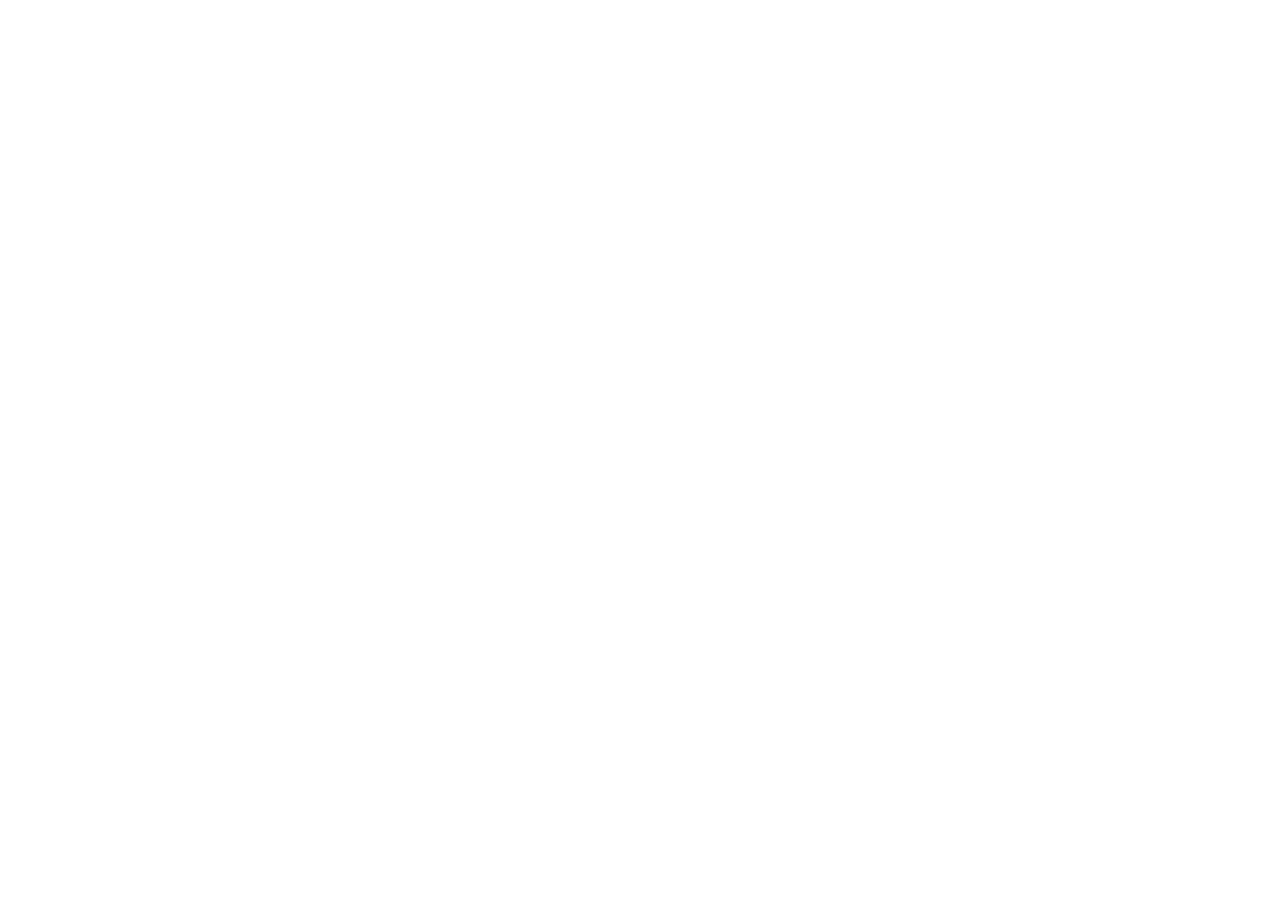
==== olimpia/index.html @ fe75a29a "olimpia 2" ====
<!DOCTYPE html>
<html lang="en">
<head>
    <meta charset="UTF-8">
    <meta name="viewport" content="width=device-width, initial-scale=1.0">
    <title>A 2024-es Olimpia</title>
    <link rel="stylesheet" href="bootstrap/bootstrap.css">
    <link rel="stylesheet" href="olimpia.css">
</head>
<body>



</body>
</html>
---- olimpia/olimpia.css ----
#keret {
  margin: 0px auto;
  padding: 20px;
  border: 1px solid black;
  box-shadow: 5px 5px 10px black;
  
  
}

#kep1 {
  height: 150px;
  
  float: right;
  
}

a {
  
}
.img-thumbnail{
	width:250px;
	height:200px;
}


h1, h2 {
  font-family: Verdana;
  color:grey;
}

p, li {
  
  text-indent: 20px;
}
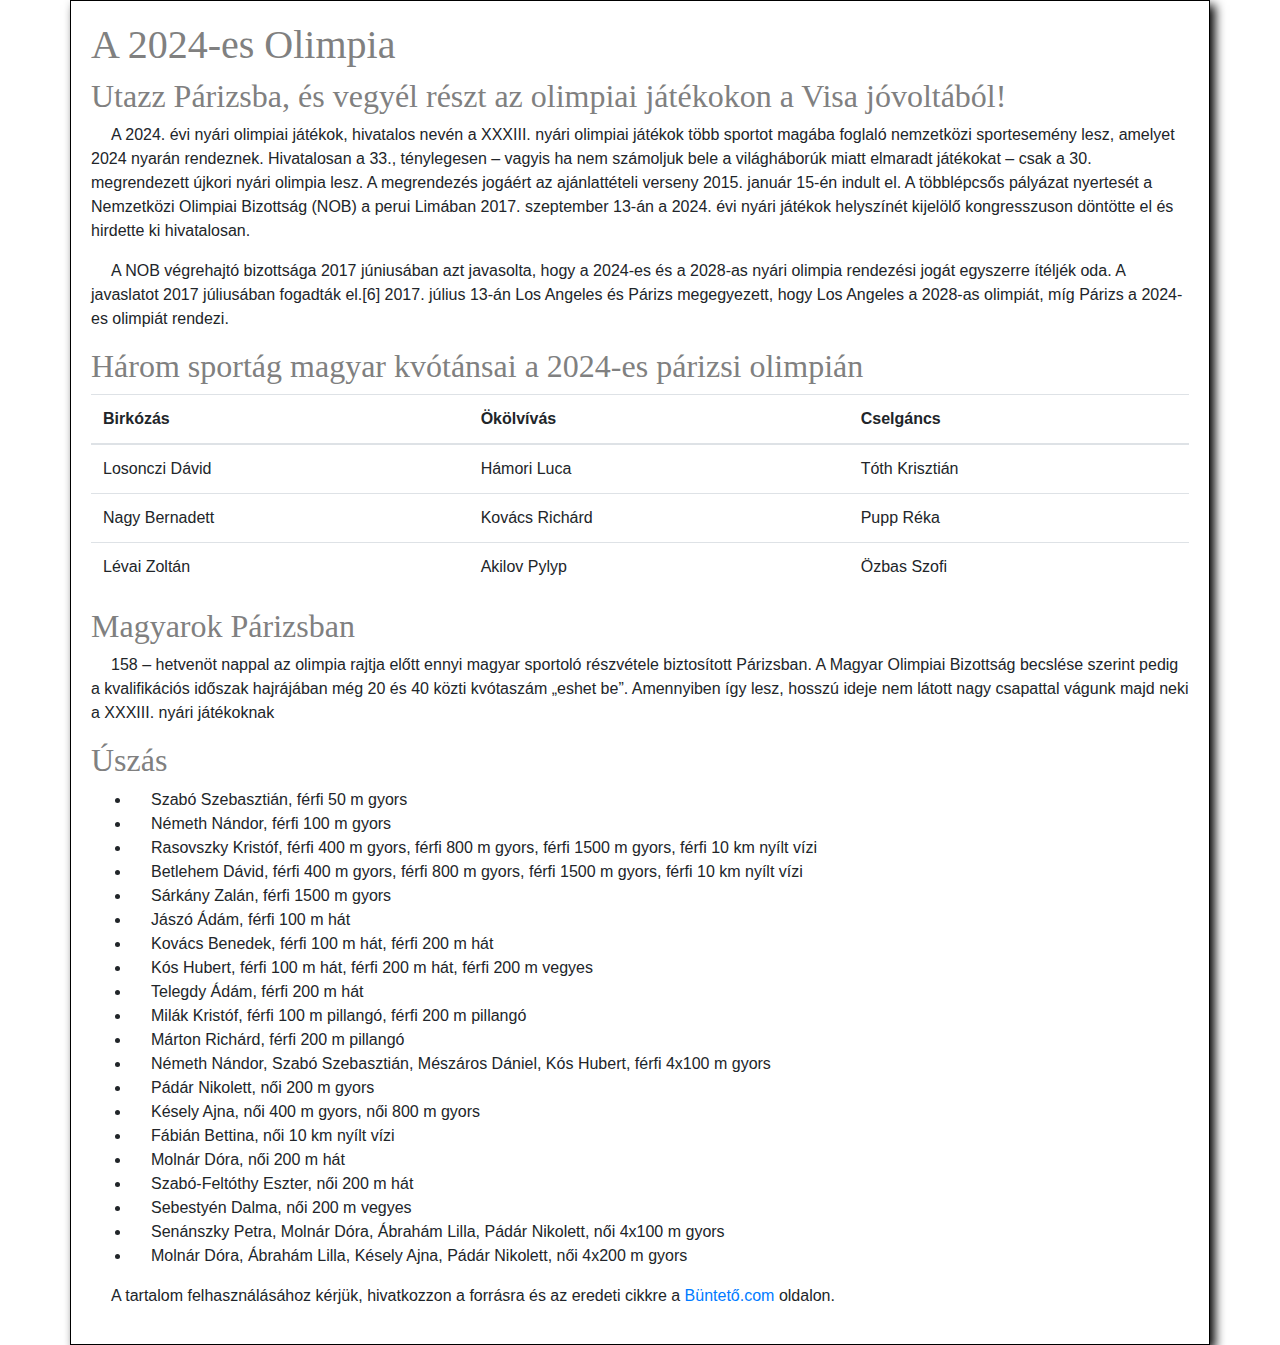
==== commit 60af15b6: "olimpia 3" ====
--- a/olimpia/index.html
+++ b/olimpia/index.html
@@ -1,5 +1,5 @@
 <!DOCTYPE html>
-<html lang="en">
+<html lang="hu">
 <head>
     <meta charset="UTF-8">
     <meta name="viewport" content="width=device-width, initial-scale=1.0">
@@ -8,8 +8,196 @@
     <link rel="stylesheet" href="olimpia.css">
 </head>
 <body>
-
-
-
+<div class="container" id="keret">
+<h1>
+    A 2024-es Olimpia
+</h1>
+
+<h2>
+    Utazz Párizsba, és vegyél részt az olimpiai játékokon a Visa jóvoltából!
+</h2>
+<p>
+    A 2024. évi nyári olimpiai játékok, hivatalos nevén a XXXIII. nyári olimpiai játékok több sportot magába foglaló nemzetközi sportesemény lesz, amelyet 2024 nyarán rendeznek. Hivatalosan a 33., ténylegesen – vagyis ha nem számoljuk bele a világháborúk miatt elmaradt játékokat – csak a 30. megrendezett újkori nyári olimpia lesz. A megrendezés jogáért az ajánlattételi verseny 2015. január 15-én indult el. A többlépcsős pályázat nyertesét a Nemzetközi Olimpiai Bizottság (NOB) a perui Limában 2017. szeptember 13-án a 2024. évi nyári játékok helyszínét kijelölő kongresszuson döntötte el és hirdette ki hivatalosan.
+</p>
+<p>
+    A NOB végrehajtó bizottsága 2017 júniusában azt javasolta, hogy a 2024-es és a 2028-as nyári olimpia rendezési jogát egyszerre ítéljék oda. A javaslatot 2017 júliusában fogadták el.[6] 2017. július 13-án Los Angeles és Párizs megegyezett, hogy Los Angeles a 2028-as olimpiát, míg Párizs a 2024-es olimpiát rendezi.
+</p>
+
+<h2>
+    Három sportág magyar kvótánsai a 2024-es párizsi olimpián
+</h2>
+
+<div class="row">
+    <div class="col-lg-4 col">
+    
+    </div>
+    <div class="col-lg-4 col">
+
+    </div>
+    <div class="col-lg-4 col">
+
+    </div>
+</div>
+<div class="row">
+    <div class="col-lg-4 col">
+
+    </div>
+    <div class="col-lg-4 col">
+
+    </div>
+    <div class="col-lg-4 col">
+
+    </div>
+</div>
+
+<table class="table">
+    <thead>
+        <tr>
+            <th>
+                Birkózás
+            </th>
+            <th>
+                Ökölvívás
+            </th>
+            <th>
+                Cselgáncs
+            </th>
+        </tr>
+    </thead>
+
+    <tbody>
+        <tr>
+            <td>
+                Losonczi Dávid
+            </td>
+            <td>
+                Hámori Luca
+            </td>
+            <td>
+                Tóth Krisztián
+            </td>
+        </tr>
+        <tr>
+            <td>
+                Nagy Bernadett
+            </td>
+            <td>
+                Kovács Richárd
+            </td>
+            <td>
+                Pupp Réka
+            </td>
+        </tr>
+        <tr>
+            <td>
+                Lévai Zoltán
+            </td>
+            <td>
+                Akilov Pylyp
+            </td>
+            <td>
+                Özbas Szofi
+            </td>
+        </tr>
+    </tbody>
+</table>
+
+<h2>
+    Magyarok Párizsban
+</h2>
+<p>
+    158 – hetvenöt nappal az olimpia rajtja előtt ennyi magyar sportoló részvétele biztosított Párizsban. A Magyar Olimpiai Bizottság becslése szerint pedig a kvalifikációs időszak hajrájában még 20 és 40 közti kvótaszám „eshet be”. Amennyiben így lesz, hosszú ideje nem látott nagy csapattal vágunk majd neki a XXXIII. nyári játékoknak
+</p>
+
+<h2>
+    Úszás
+</h2>
+<ul>
+    <li>
+        Szabó Szebasztián, férfi 50 m gyors
+    </li>
+
+    <li>
+        Németh Nándor, férfi 100 m gyors
+    </li>
+    
+    <li>
+        Rasovszky Kristóf, férfi 400 m gyors, férfi 800 m gyors, férfi 1500 m gyors, férfi 10 km nyílt vízi
+    </li>
+    
+    <li>
+        Betlehem Dávid, férfi 400 m gyors, férfi 800 m gyors, férfi 1500 m gyors, férfi 10 km nyílt vízi
+    </li>
+    
+    <li>
+        Sárkány Zalán, férfi 1500 m gyors
+    </li>
+    
+    <li>
+        Jászó Ádám, férfi 100 m hát
+    </li>
+    
+    <li>
+        Kovács Benedek, férfi 100 m hát, férfi 200 m hát
+    </li>
+    
+    <li>
+        Kós Hubert, férfi 100 m hát, férfi 200 m hát, férfi 200 m vegyes
+    </li>
+    
+    <li>
+        Telegdy Ádám, férfi 200 m hát
+    </li>
+    
+    <li>
+        Milák Kristóf, férfi 100 m pillangó, férfi 200 m pillangó
+    </li>
+    
+    <li>
+        Márton Richárd, férfi 200 m pillangó
+    </li>
+    
+    <li>
+        Németh Nándor, Szabó Szebasztián, Mészáros Dániel, Kós Hubert, férfi 4x100 m gyors
+    </li>
+    
+    <li>
+        Pádár Nikolett, női 200 m gyors
+    </li>
+    
+    <li>
+        Késely Ajna, női 400 m gyors, női 800 m gyors
+    </li>
+    
+    <li>
+        Fábián Bettina, női 10 km nyílt vízi
+    </li>
+    
+    <li>
+        Molnár Dóra, női 200 m hát 
+    </li>
+    
+    <li>
+        Szabó-Feltóthy Eszter, női 200 m hát
+    </li>
+    
+    <li>
+        Sebestyén Dalma, női 200 m vegyes
+    </li>
+    
+    <li>
+        Senánszky Petra, Molnár Dóra, Ábrahám Lilla, Pádár Nikolett, női 4x100 m gyors
+    </li>
+    
+    <li>
+        Molnár Dóra, Ábrahám Lilla, Késely Ajna, Pádár Nikolett, női 4x200 m gyors
+    </li>
+</ul>
+
+<p>
+    A tartalom felhasználásához kérjük, hivatkozzon a forrásra és az eredeti cikkre a <a href="https://bunteto.com/a-2024-es-parizsi-olimpia-magyar-kvotasai">Büntető.com</a> oldalon.
+</p>
+
+</div>
 </body>
 </html>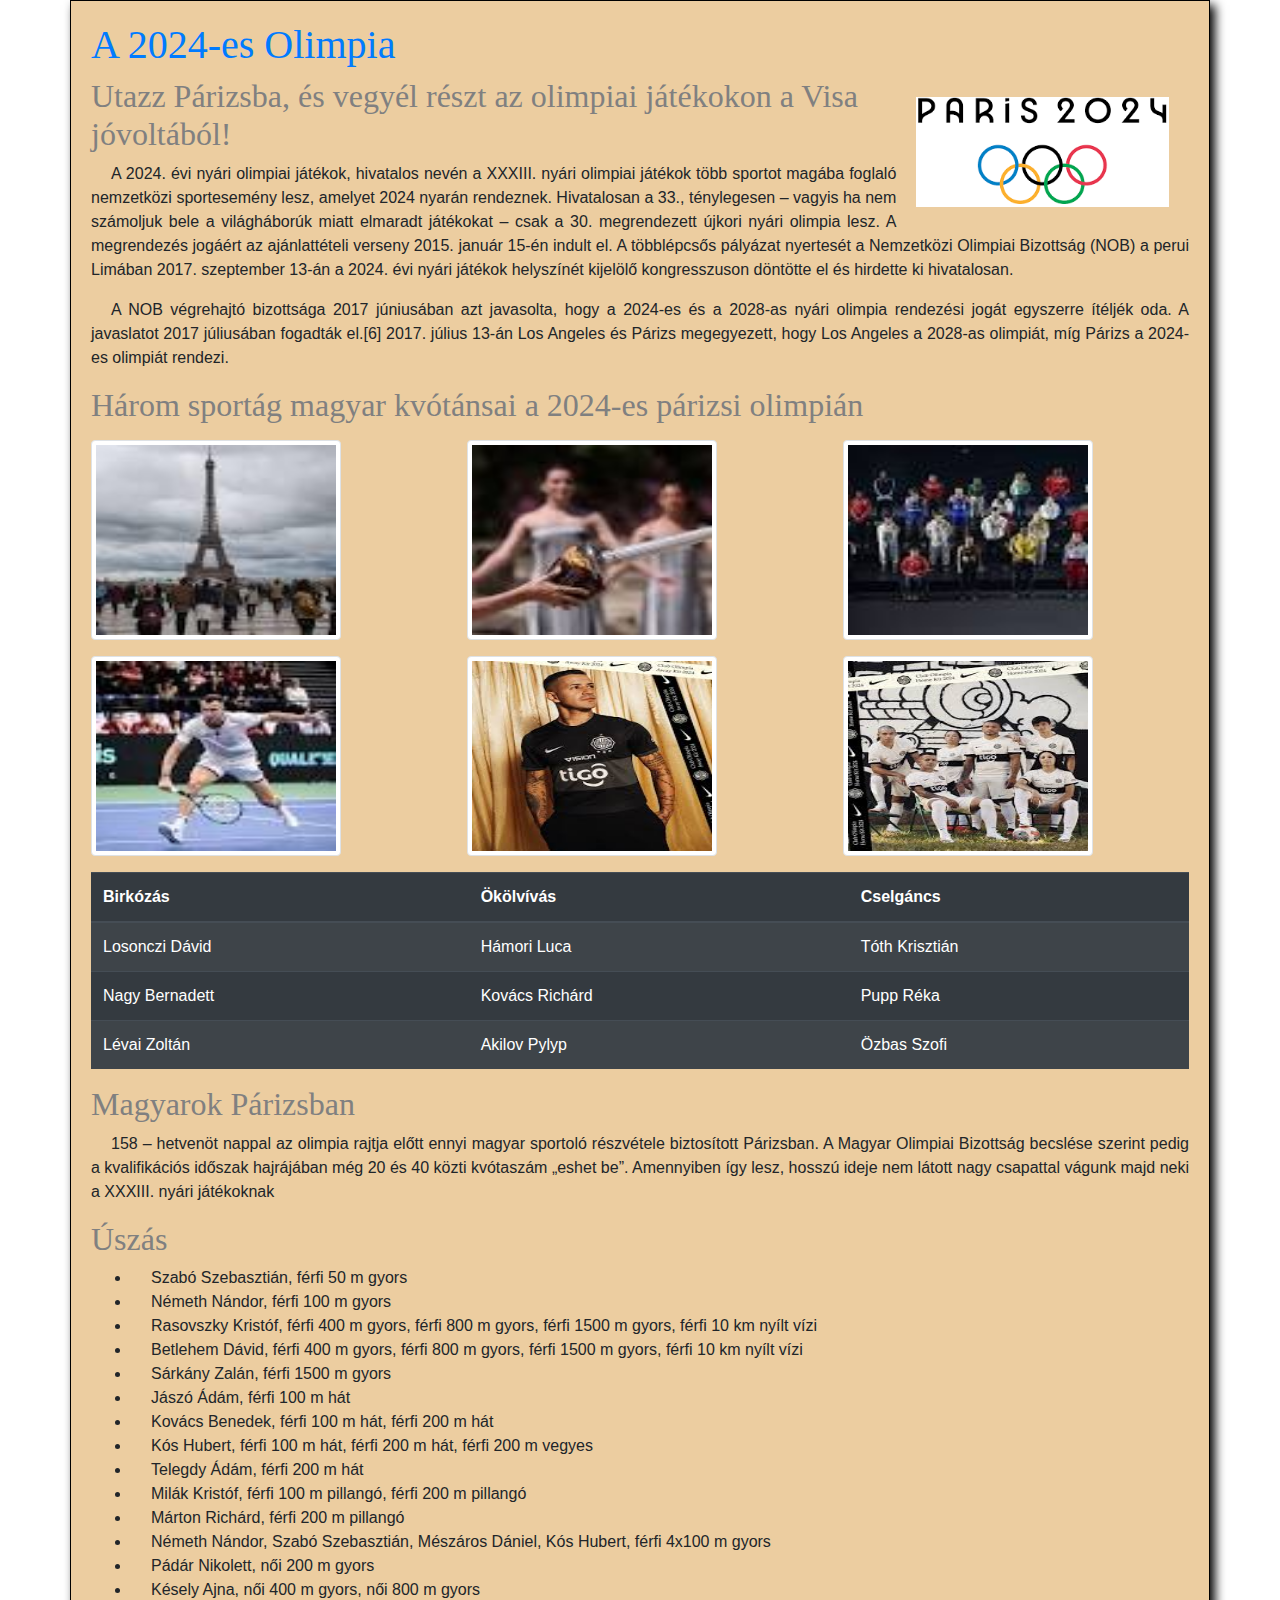
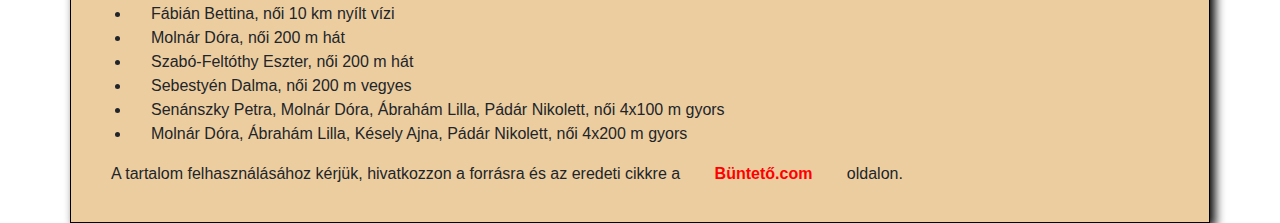
==== commit 88d0ee8a: "kész" ====
--- a/olimpia/index.html
+++ b/olimpia/index.html
@@ -1,5 +1,6 @@
 <!DOCTYPE html>
 <html lang="hu">
+
 <head>
     <meta charset="UTF-8">
     <meta name="viewport" content="width=device-width, initial-scale=1.0">
@@ -7,197 +8,211 @@
     <link rel="stylesheet" href="bootstrap/bootstrap.css">
     <link rel="stylesheet" href="olimpia.css">
 </head>
+
 <body>
-<div class="container" id="keret">
-<h1>
-    A 2024-es Olimpia
-</h1>
-
-<h2>
-    Utazz Párizsba, és vegyél részt az olimpiai játékokon a Visa jóvoltából!
-</h2>
-<p>
-    A 2024. évi nyári olimpiai játékok, hivatalos nevén a XXXIII. nyári olimpiai játékok több sportot magába foglaló nemzetközi sportesemény lesz, amelyet 2024 nyarán rendeznek. Hivatalosan a 33., ténylegesen – vagyis ha nem számoljuk bele a világháborúk miatt elmaradt játékokat – csak a 30. megrendezett újkori nyári olimpia lesz. A megrendezés jogáért az ajánlattételi verseny 2015. január 15-én indult el. A többlépcsős pályázat nyertesét a Nemzetközi Olimpiai Bizottság (NOB) a perui Limában 2017. szeptember 13-án a 2024. évi nyári játékok helyszínét kijelölő kongresszuson döntötte el és hirdette ki hivatalosan.
-</p>
-<p>
-    A NOB végrehajtó bizottsága 2017 júniusában azt javasolta, hogy a 2024-es és a 2028-as nyári olimpia rendezési jogát egyszerre ítéljék oda. A javaslatot 2017 júliusában fogadták el.[6] 2017. július 13-án Los Angeles és Párizs megegyezett, hogy Los Angeles a 2028-as olimpiát, míg Párizs a 2024-es olimpiát rendezi.
-</p>
-
-<h2>
-    Három sportág magyar kvótánsai a 2024-es párizsi olimpián
-</h2>
-
-<div class="row">
-    <div class="col-lg-4 col">
-    
+    <div class="container" id="keret">
+        <h1 class="text-primary">
+            A 2024-es Olimpia
+        </h1>
+        <img src="kepek/olimpia.png" alt="Olimpia" title="Olimpia" id="kep1">
+
+        <h2>
+            Utazz Párizsba, és vegyél részt az olimpiai játékokon a Visa jóvoltából!
+        </h2>
+        <p>
+            A 2024. évi nyári olimpiai játékok, hivatalos nevén a XXXIII. nyári olimpiai játékok több sportot magába
+            foglaló nemzetközi sportesemény lesz, amelyet 2024 nyarán rendeznek. Hivatalosan a 33., ténylegesen – vagyis
+            ha nem számoljuk bele a világháborúk miatt elmaradt játékokat – csak a 30. megrendezett újkori nyári olimpia
+            lesz. A megrendezés jogáért az ajánlattételi verseny 2015. január 15-én indult el. A többlépcsős pályázat
+            nyertesét a Nemzetközi Olimpiai Bizottság (NOB) a perui Limában 2017. szeptember 13-án a 2024. évi nyári
+            játékok helyszínét kijelölő kongresszuson döntötte el és hirdette ki hivatalosan.
+        </p>
+        <p>
+            A NOB végrehajtó bizottsága 2017 júniusában azt javasolta, hogy a 2024-es és a 2028-as nyári olimpia
+            rendezési jogát egyszerre ítéljék oda. A javaslatot 2017 júliusában fogadták el.[6] 2017. július 13-án Los
+            Angeles és Párizs megegyezett, hogy Los Angeles a 2028-as olimpiát, míg Párizs a 2024-es olimpiát rendezi.
+        </p>
+
+        <h2>
+            Három sportág magyar kvótánsai a 2024-es párizsi olimpián
+        </h2>
+
+        <div class="row my-3" >
+            <div class="col-lg-4 col-md-6 col-12">
+                <img src="kepek/k1.jpg" alt="" class="img-thumbnail">
+            </div>
+            <div class="col-lg-4 col-md-6 col-12">
+                <img src="kepek/k2.jpg" alt="" class="img-thumbnail">
+            </div>
+            <div class="col-lg-4 col-md-6 col-12">
+                <img src="kepek/k3.jpg" alt="" class="img-thumbnail">
+            </div>
+        </div>
+        <div class="row my-3" >
+            <div class="col-lg-4 col-md-6 col-12">
+                <img src="kepek/k4.jpg" alt="" class="img-thumbnail">
+            </div>
+            <div class="col-lg-4 col-md-6 col-12">
+                <img src="kepek/k5.jpg" alt="" class="img-thumbnail">
+            </div>
+            <div class="col-lg-4 col-md-6 col-12">
+                <img src="kepek/k6.jpg" alt="" class="img-thumbnail">
+            </div>
+        </div>
+
+        <table class="table table-dark table-striped">
+            <thead>
+                <tr>
+                    <th>
+                        Birkózás
+                    </th>
+                    <th>
+                        Ökölvívás
+                    </th>
+                    <th>
+                        Cselgáncs
+                    </th>
+                </tr>
+            </thead>
+
+            <tbody>
+                <tr>
+                    <td>
+                        Losonczi Dávid
+                    </td>
+                    <td>
+                        Hámori Luca
+                    </td>
+                    <td>
+                        Tóth Krisztián
+                    </td>
+                </tr>
+                <tr>
+                    <td>
+                        Nagy Bernadett
+                    </td>
+                    <td>
+                        Kovács Richárd
+                    </td>
+                    <td>
+                        Pupp Réka
+                    </td>
+                </tr>
+                <tr>
+                    <td>
+                        Lévai Zoltán
+                    </td>
+                    <td>
+                        Akilov Pylyp
+                    </td>
+                    <td>
+                        Özbas Szofi
+                    </td>
+                </tr>
+            </tbody>
+        </table>
+
+        <h2>
+            Magyarok Párizsban
+        </h2>
+        <p>
+            158 – hetvenöt nappal az olimpia rajtja előtt ennyi magyar sportoló részvétele biztosított Párizsban. A
+            Magyar Olimpiai Bizottság becslése szerint pedig a kvalifikációs időszak hajrájában még 20 és 40 közti
+            kvótaszám „eshet be”. Amennyiben így lesz, hosszú ideje nem látott nagy csapattal vágunk majd neki a XXXIII.
+            nyári játékoknak
+        </p>
+
+        <h2>
+            Úszás
+        </h2>
+        <ul>
+            <li>
+                Szabó Szebasztián, férfi 50 m gyors
+            </li>
+
+            <li>
+                Németh Nándor, férfi 100 m gyors
+            </li>
+
+            <li>
+                Rasovszky Kristóf, férfi 400 m gyors, férfi 800 m gyors, férfi 1500 m gyors, férfi 10 km nyílt vízi
+            </li>
+
+            <li>
+                Betlehem Dávid, férfi 400 m gyors, férfi 800 m gyors, férfi 1500 m gyors, férfi 10 km nyílt vízi
+            </li>
+
+            <li>
+                Sárkány Zalán, férfi 1500 m gyors
+            </li>
+
+            <li>
+                Jászó Ádám, férfi 100 m hát
+            </li>
+
+            <li>
+                Kovács Benedek, férfi 100 m hát, férfi 200 m hát
+            </li>
+
+            <li>
+                Kós Hubert, férfi 100 m hát, férfi 200 m hát, férfi 200 m vegyes
+            </li>
+
+            <li>
+                Telegdy Ádám, férfi 200 m hát
+            </li>
+
+            <li>
+                Milák Kristóf, férfi 100 m pillangó, férfi 200 m pillangó
+            </li>
+
+            <li>
+                Márton Richárd, férfi 200 m pillangó
+            </li>
+
+            <li>
+                Németh Nándor, Szabó Szebasztián, Mészáros Dániel, Kós Hubert, férfi 4x100 m gyors
+            </li>
+
+            <li>
+                Pádár Nikolett, női 200 m gyors
+            </li>
+
+            <li>
+                Késely Ajna, női 400 m gyors, női 800 m gyors
+            </li>
+
+            <li>
+                Fábián Bettina, női 10 km nyílt vízi
+            </li>
+
+            <li>
+                Molnár Dóra, női 200 m hát 
+            </li>
+
+            <li>
+                Szabó-Feltóthy Eszter, női 200 m hát
+            </li>
+
+            <li>
+                Sebestyén Dalma, női 200 m vegyes
+            </li>
+
+            <li>
+                Senánszky Petra, Molnár Dóra, Ábrahám Lilla, Pádár Nikolett, női 4x100 m gyors
+            </li>
+
+            <li>
+                Molnár Dóra, Ábrahám Lilla, Késely Ajna, Pádár Nikolett, női 4x200 m gyors
+            </li>
+        </ul>
+
+        <p>
+            A tartalom felhasználásához kérjük, hivatkozzon a forrásra és az eredeti cikkre a <a class="forrás"
+                href="https://bunteto.com/a-2024-es-parizsi-olimpia-magyar-kvotasai">Büntető.com</a> oldalon.
+        </p>
+
     </div>
-    <div class="col-lg-4 col">
-
-    </div>
-    <div class="col-lg-4 col">
-
-    </div>
-</div>
-<div class="row">
-    <div class="col-lg-4 col">
-
-    </div>
-    <div class="col-lg-4 col">
-
-    </div>
-    <div class="col-lg-4 col">
-
-    </div>
-</div>
-
-<table class="table">
-    <thead>
-        <tr>
-            <th>
-                Birkózás
-            </th>
-            <th>
-                Ökölvívás
-            </th>
-            <th>
-                Cselgáncs
-            </th>
-        </tr>
-    </thead>
-
-    <tbody>
-        <tr>
-            <td>
-                Losonczi Dávid
-            </td>
-            <td>
-                Hámori Luca
-            </td>
-            <td>
-                Tóth Krisztián
-            </td>
-        </tr>
-        <tr>
-            <td>
-                Nagy Bernadett
-            </td>
-            <td>
-                Kovács Richárd
-            </td>
-            <td>
-                Pupp Réka
-            </td>
-        </tr>
-        <tr>
-            <td>
-                Lévai Zoltán
-            </td>
-            <td>
-                Akilov Pylyp
-            </td>
-            <td>
-                Özbas Szofi
-            </td>
-        </tr>
-    </tbody>
-</table>
-
-<h2>
-    Magyarok Párizsban
-</h2>
-<p>
-    158 – hetvenöt nappal az olimpia rajtja előtt ennyi magyar sportoló részvétele biztosított Párizsban. A Magyar Olimpiai Bizottság becslése szerint pedig a kvalifikációs időszak hajrájában még 20 és 40 közti kvótaszám „eshet be”. Amennyiben így lesz, hosszú ideje nem látott nagy csapattal vágunk majd neki a XXXIII. nyári játékoknak
-</p>
-
-<h2>
-    Úszás
-</h2>
-<ul>
-    <li>
-        Szabó Szebasztián, férfi 50 m gyors
-    </li>
-
-    <li>
-        Németh Nándor, férfi 100 m gyors
-    </li>
-    
-    <li>
-        Rasovszky Kristóf, férfi 400 m gyors, férfi 800 m gyors, férfi 1500 m gyors, férfi 10 km nyílt vízi
-    </li>
-    
-    <li>
-        Betlehem Dávid, férfi 400 m gyors, férfi 800 m gyors, férfi 1500 m gyors, férfi 10 km nyílt vízi
-    </li>
-    
-    <li>
-        Sárkány Zalán, férfi 1500 m gyors
-    </li>
-    
-    <li>
-        Jászó Ádám, férfi 100 m hát
-    </li>
-    
-    <li>
-        Kovács Benedek, férfi 100 m hát, férfi 200 m hát
-    </li>
-    
-    <li>
-        Kós Hubert, férfi 100 m hát, férfi 200 m hát, férfi 200 m vegyes
-    </li>
-    
-    <li>
-        Telegdy Ádám, férfi 200 m hát
-    </li>
-    
-    <li>
-        Milák Kristóf, férfi 100 m pillangó, férfi 200 m pillangó
-    </li>
-    
-    <li>
-        Márton Richárd, férfi 200 m pillangó
-    </li>
-    
-    <li>
-        Németh Nándor, Szabó Szebasztián, Mészáros Dániel, Kós Hubert, férfi 4x100 m gyors
-    </li>
-    
-    <li>
-        Pádár Nikolett, női 200 m gyors
-    </li>
-    
-    <li>
-        Késely Ajna, női 400 m gyors, női 800 m gyors
-    </li>
-    
-    <li>
-        Fábián Bettina, női 10 km nyílt vízi
-    </li>
-    
-    <li>
-        Molnár Dóra, női 200 m hát 
-    </li>
-    
-    <li>
-        Szabó-Feltóthy Eszter, női 200 m hát
-    </li>
-    
-    <li>
-        Sebestyén Dalma, női 200 m vegyes
-    </li>
-    
-    <li>
-        Senánszky Petra, Molnár Dóra, Ábrahám Lilla, Pádár Nikolett, női 4x100 m gyors
-    </li>
-    
-    <li>
-        Molnár Dóra, Ábrahám Lilla, Késely Ajna, Pádár Nikolett, női 4x200 m gyors
-    </li>
-</ul>
-
-<p>
-    A tartalom felhasználásához kérjük, hivatkozzon a forrásra és az eredeti cikkre a <a href="https://bunteto.com/a-2024-es-parizsi-olimpia-magyar-kvotasai">Büntető.com</a> oldalon.
-</p>
-
-</div>
 </body>
+
 </html>--- a/olimpia/olimpia.css
+++ b/olimpia/olimpia.css
@@ -3,19 +3,20 @@
   padding: 20px;
   border: 1px solid black;
   box-shadow: 5px 5px 10px black;
-  
+  background-color: rgba(234, 200, 150, 0.9);
   
 }
 
 #kep1 {
   height: 150px;
-  
+  padding: 20px;
   float: right;
   
 }
 
 a {
-  
+  color: red;
+  font-weight: bold;
 }
 .img-thumbnail{
 	width:250px;
@@ -29,8 +30,10 @@
 }
 
 p, li {
-  
+  text-align: justify;
   text-indent: 20px;
 }
 
-
+.forrás{
+  margin: 30px;
+}
